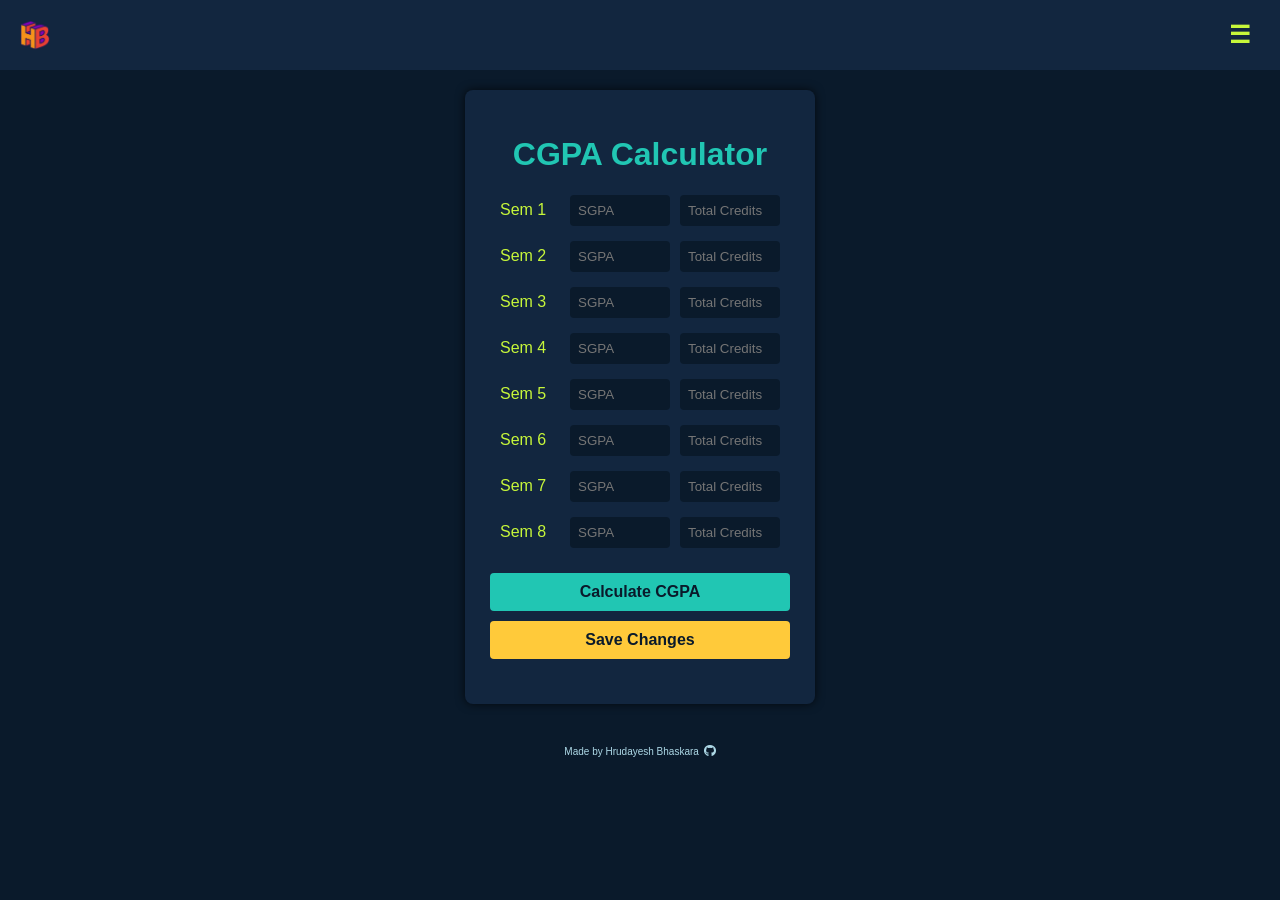
==== page1.html @ 1f822e14 "Update page1.html" ====
<!DOCTYPE html>
<html lang="en">

<head>
    <meta charset="UTF-8">
    <meta name="viewport" content="width=device-width, initial-scale=1.0">
    <title>CGPA Calculator</title>
    <link rel="stylesheet" href="https://cdnjs.cloudflare.com/ajax/libs/font-awesome/6.0.0-beta3/css/all.min.css">
    <style>
        html,
        body {
            height: 100%;
            margin: 0;
            display: flex;
            flex-direction: column;
        }

        body {
            font-family: Arial, sans-serif;
            background-color: #0a1a2b;
            /* Dark Navy Blue */
            color: #c7f73a;
            /* Lime Green */
            padding: 5px;
            margin: 0;
        }

        .header {
            position: fixed;
            top: 0;
            left: 0;
            right: 0;
            background-color: #12263f;
            /* Dark Navy Blue */
            color: #c7f73a;
            display: flex;
            justify-content: space-between;
            align-items: center;
            padding: 10px 20px;
            z-index: 1000;
            /* Ensure it stays on top */
        }

        .header .logo {
            display: flex;
            font-weight: bold;
            font-size: 24px;
        }

        .header .menu-btn {
            font-size: 24px;
            cursor: pointer;
            background: transparent;
            border: none;
            color: #c7f73a;
            width: 40px;
            /* Reduced width */
            height: 40px;
            /* Fixed height */
            display: flex;
            align-items: center;
            justify-content: center;
            padding-bottom: 20px;
        }

        .menu {
            position: fixed;
            top: 65px;
            /* Adjusted to appear below the header and ensure button visibility */
            right: 0;
            width: 170px;
            /* Slightly reduced width */
            background-color: #12263f;
            /* Same as header */
            color: #c7f73a;
            display: none;
            flex-direction: column;
            padding: 20px;
            /* Reduced padding */
            z-index: 1000;
            /*box-shadow: -2px 0 10px rgba(0, 0, 0, 0.7); /* Shadow to create a separation effect */
            border-radius: 4px;
            /* Rounded corners */
        }

        .menu a {
            text-decoration: none;
            color: #c7f73a;
            padding: 15px;
            /* Reduced gap between menu items */
            font-size: 16px;
            /* Adjusted font size */
        }

        .menu.active {
            display: flex;
            right: 0;
            /* Align to right edge */
        }

        .container {
            max-width: 100%;
            /* Full width to fit mobile screens */
            width: 350px;
            /* Fixed width for mobile compatibility */
            margin: 85px auto 20px;
            /* Adjust margin to avoid overlap with header */
            background-color: #12263f;
            padding: 25px;
            box-shadow: 0 0 10px rgba(0, 0, 0, 0.7);
            border-radius: 8px;
            box-sizing: border-box;
            /* Include padding and border in element's total width and height */
        }

        h1 {
            text-align: center;
            color: #21c6b3;
            /* Teal */
        }

        .semester-row {
            display: flex;
            justify-content: space-between;
            align-items: center;
            margin-bottom: 15px;
            padding-left: 10px;
            padding-right: 10px;
        }

        .semester-row label {
            flex: 1;
            text-align: left;
            margin-right: 10px;
            /* Increased gap between label and text box */
        }

        .semester-row input {
            padding: 8px;
            border-radius: 4px;
            background-color: #0a1a2b;
            color: #c7f73a;
            border: 1px solid #c7f73a;
            /* Border to highlight input */
            box-sizing: border-box;
            /* Ensure padding is included within width */
        }

        .semester-row input.sgpabox {
            width: 100px;
            /* Reduced length for SGPA */
            margin-right: 10px;
            /* Padding between SGPA and Credits box */
            border: none;
        }

        .semester-row input.creditsbox {
            width: 100px;
            /* Same length for Total Credits */
            border: none;
        }

        .save-btn {
            background-color: #ffca3a;
            color: #0a1a2b;
        }

        button {
            width: 100%;
            padding: 10px;
            background-color: #21c6b3;
            color: #0a1a2b;
            border: none;
            border-radius: 4px;
            cursor: pointer;
            font-size: 16px;
            font-weight: bold;
            margin-top: 10px;
        }

        button:hover {
            background-color: #1daaa1;
        }

        .result {
            text-align: center;
            margin-top: 20px;
            font-size: 1.5em;
            color: #21c6b3;
        }

        footer {
            background-color: transparent;
            /* No background color */
            color: lightblue;
            /* Light blue text color */
            text-align: center;
            padding: 20px;
            font-size: 10px;
        }

        footer a {
            margin-left: 2px; /* Space between text and the icon */
            font-size: 12px; /* Size of the GitHub icon */
            color: lightblue;
        }

        footer a:hover {
            color: #21c6b3; /* Change icon color on hover */
        }

        /* Remove arrows for number input fields */
        input[type=number]::-webkit-outer-spin-button,
        input[type=number]::-webkit-inner-spin-button {
            -webkit-appearance: none;
            margin: 0;
        }

        input[type=number] {
            -moz-appearance: textfield;
            /* Firefox */
        }
    </style>
</head>

<body>

    <div class="header">
        <!-- <div class="logo">HB</div> -->
        <div class="logo">
            <img src="logo.png" alt="Logo" style="width: 30px; height: 30px;">
        </div>
        <button class="menu-btn" onclick="toggleMenu()">☰</button>
    </div>

    <div class="menu" id="menu">
        <a href="index.html">SGPA Calculator</a>
        <a href="page1.html">CGPA Calculator</a>
    </div>

    <div class="container">
        <h1>CGPA Calculator</h1>

        <form id="cgpaForm">
            <div id="semesterList">
                <!-- Semesters will be dynamically added here -->
            </div>
            <button type="button" onclick="calculateCGPA()">Calculate CGPA</button>
            <button type="button" class="save-btn" onclick="saveChanges()">Save Changes</button>
            <div class="result" id="cgpaOutput"></div> <!-- Output display -->
        </form>
    </div>

    <!-- Footer -->
    <footer>
    Made by Hrudayesh Bhaskara
    <a href="https://github.com/HrudayeshB/GPA_Calculator" target="_blank" style="color: lightblue; text-decoration: none;">
        <i class="fab fa-github"></i>
    </a>
    </footer>

    <script>
        let semesterData = [];

        function renderSemesters() {
            const semesterList = document.getElementById('semesterList');
            semesterList.innerHTML = '';
            for (let i = 0; i < 8; i++) {
                const semesterDiv = document.createElement('div');
                semesterDiv.classList.add('semester-row');
                semesterDiv.innerHTML = `
                    <label>Sem ${i + 1}</label>
                    <input type="text" id="sgpa-${i + 1}" class="sgpabox" placeholder="SGPA">
                    <input type="number" id="credits-${i + 1}" class="creditsbox" placeholder="Total Credits">
                `;
                semesterList.appendChild(semesterDiv);
            }
        }

        function calculateCGPA() {
            let totalCredits = 0;
            let weightedSGPA = 0;

            for (let i = 1; i <= 8; i++) {
                const sgpa = parseFloat(document.getElementById(`sgpa-${i}`).value) || 0;
                const credits = parseFloat(document.getElementById(`credits-${i}`).value) || 0;
                weightedSGPA += sgpa * credits;
                totalCredits += credits;
            }

            const cgpa = totalCredits > 0 ? weightedSGPA / totalCredits : 0;
            document.getElementById('cgpaOutput').innerText = `CGPA: ${cgpa.toFixed(2)}`;
        }

        function saveChanges() {
            const savedData = [];
            for (let i = 1; i <= 8; i++) {
                const sgpa = document.getElementById(`sgpa-${i}`).value;
                const credits = document.getElementById(`credits-${i}`).value;
                if (sgpa || credits) {
                    savedData.push({ sgpa, credits });
                }
            }
            localStorage.setItem('semesterData', JSON.stringify(savedData));
        }

        function loadSavedData() {
            const savedData = JSON.parse(localStorage.getItem('semesterData'));
            if (savedData) {
                savedData.forEach((data, index) => {
                    if (index < 8) {
                        document.getElementById(`sgpa-${index + 1}`).value = data.sgpa;
                        document.getElementById(`credits-${index + 1}`).value = data.credits;
                    }
                });
            }
        }

        function toggleMenu() {
            const menu = document.getElementById('menu');
            menu.classList.toggle('active');
        }

        window.onload = function () {
            renderSemesters();
            loadSavedData();
        };
    </script>
</body>

</html>
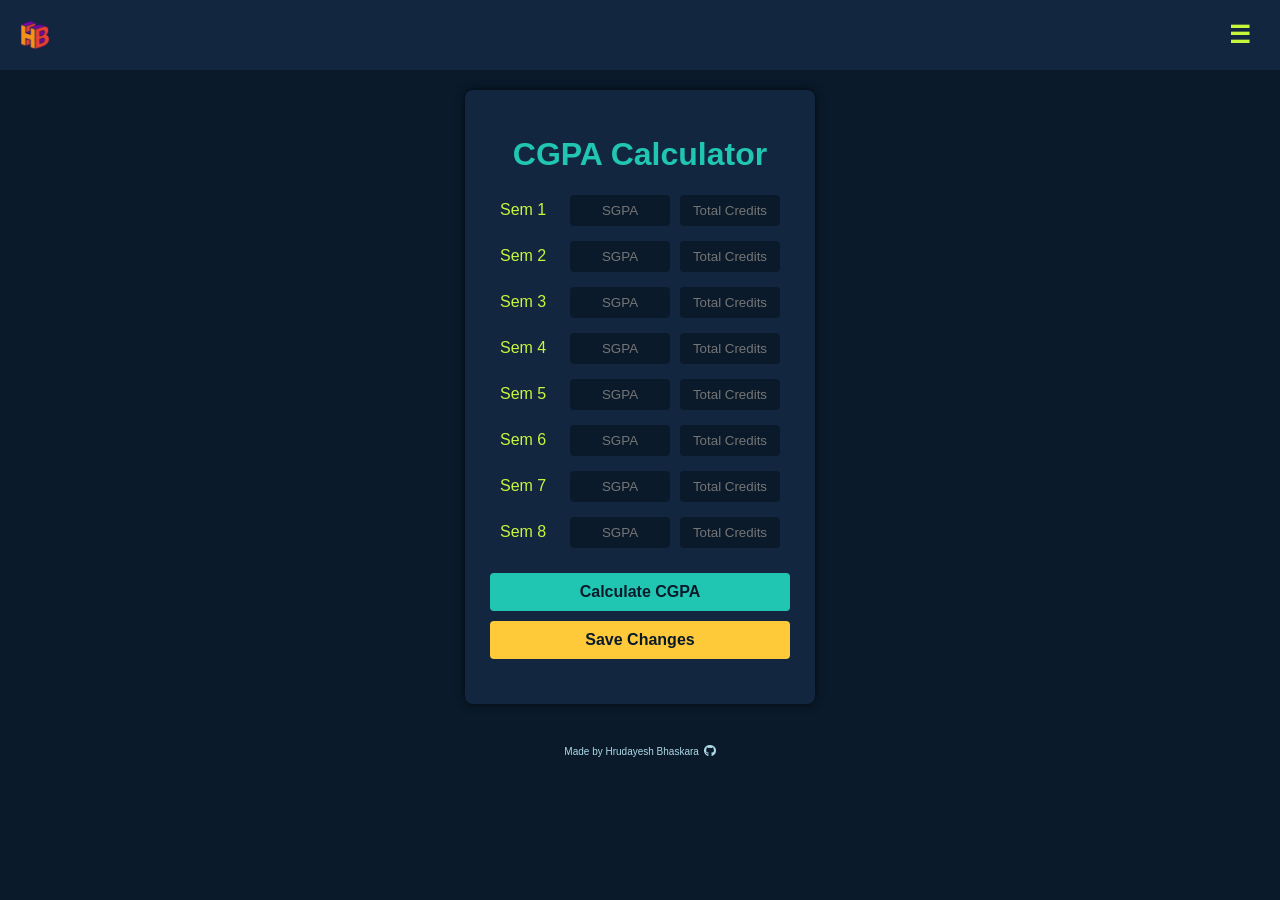
==== commit 7fd5cac8: "Update page1.html" ====
--- a/page1.html
+++ b/page1.html
@@ -152,12 +152,14 @@
             margin-right: 10px;
             /* Padding between SGPA and Credits box */
             border: none;
+            text-align: center;
         }
 
         .semester-row input.creditsbox {
             width: 100px;
             /* Same length for Total Credits */
             border: none;
+            text-align: center;
         }
 
         .save-btn {
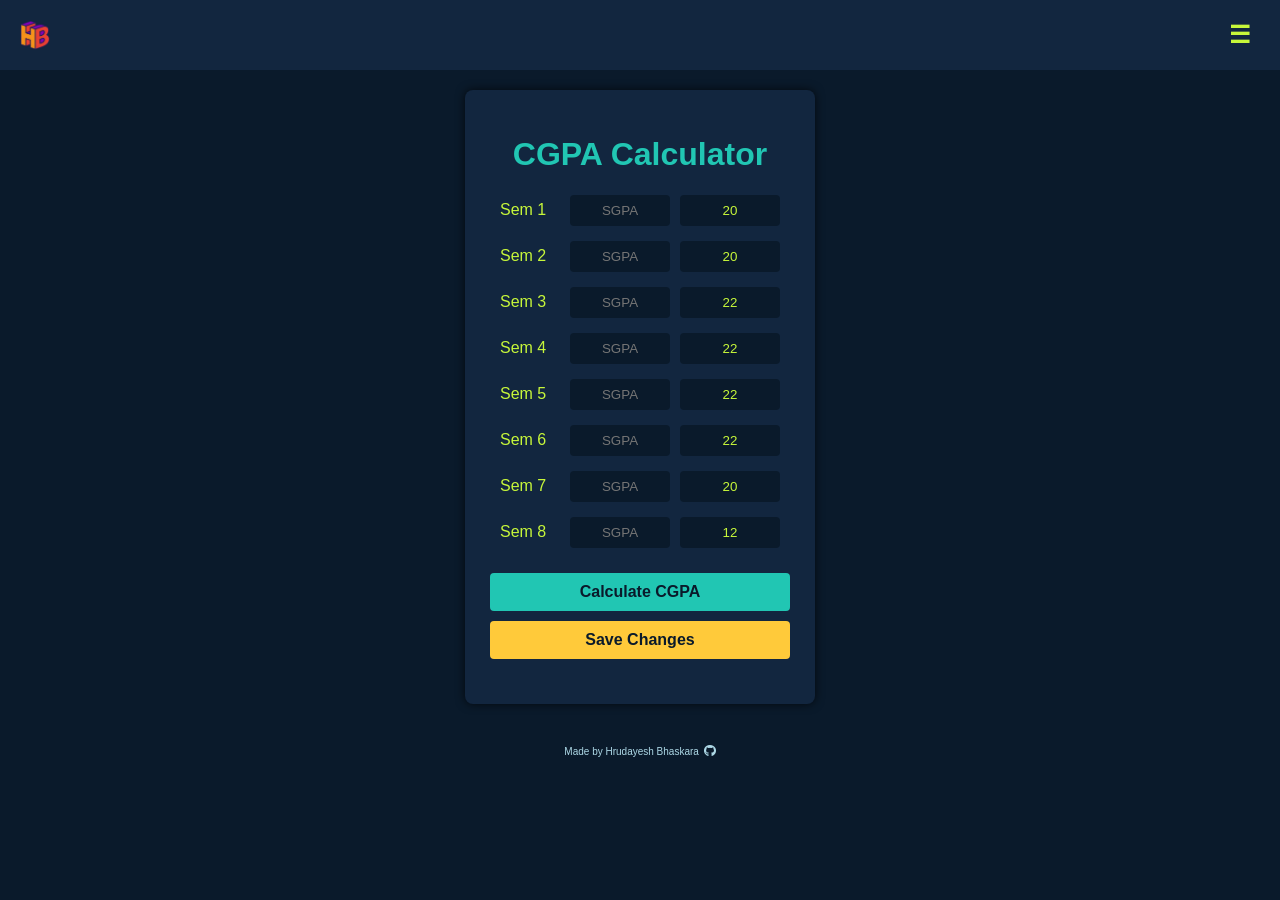
==== commit 3ead44a7: "Update page1.html" ====
--- a/page1.html
+++ b/page1.html
@@ -262,22 +262,31 @@
     </footer>
 
     <script>
-        let semesterData = [];
-
-        function renderSemesters() {
-            const semesterList = document.getElementById('semesterList');
-            semesterList.innerHTML = '';
-            for (let i = 0; i < 8; i++) {
-                const semesterDiv = document.createElement('div');
-                semesterDiv.classList.add('semester-row');
-                semesterDiv.innerHTML = `
-                    <label>Sem ${i + 1}</label>
-                    <input type="text" id="sgpa-${i + 1}" class="sgpabox" placeholder="SGPA">
-                    <input type="number" id="credits-${i + 1}" class="creditsbox" placeholder="Total Credits">
-                `;
-                semesterList.appendChild(semesterDiv);
-            }
-        }
+        let semesterData = [
+    { sgpa: '', credits: 20 },
+    { sgpa: '', credits: 20 },
+    { sgpa: '', credits: 22 },
+    { sgpa: '', credits: 22 },
+    { sgpa: '', credits: 22 },
+    { sgpa: '', credits: 22 },
+    { sgpa: '', credits: 20 },
+    { sgpa: '', credits: 12 }
+];
+
+function renderSemesters() {
+    const semesterList = document.getElementById('semesterList');
+    semesterList.innerHTML = '';
+    for (let i = 0; i < 8; i++) {
+        const semesterDiv = document.createElement('div');
+        semesterDiv.classList.add('semester-row');
+        semesterDiv.innerHTML = `
+            <label>Sem ${i + 1}</label>
+            <input type="text" id="sgpa-${i + 1}" class="sgpabox" placeholder="SGPA" value="${semesterData[i].sgpa}">
+            <input type="number" id="credits-${i + 1}" class="creditsbox" placeholder="Total Credits" value="${semesterData[i].credits}" min="0">
+        `;
+        semesterList.appendChild(semesterDiv);
+    }
+}
 
         function calculateCGPA() {
             let totalCredits = 0;
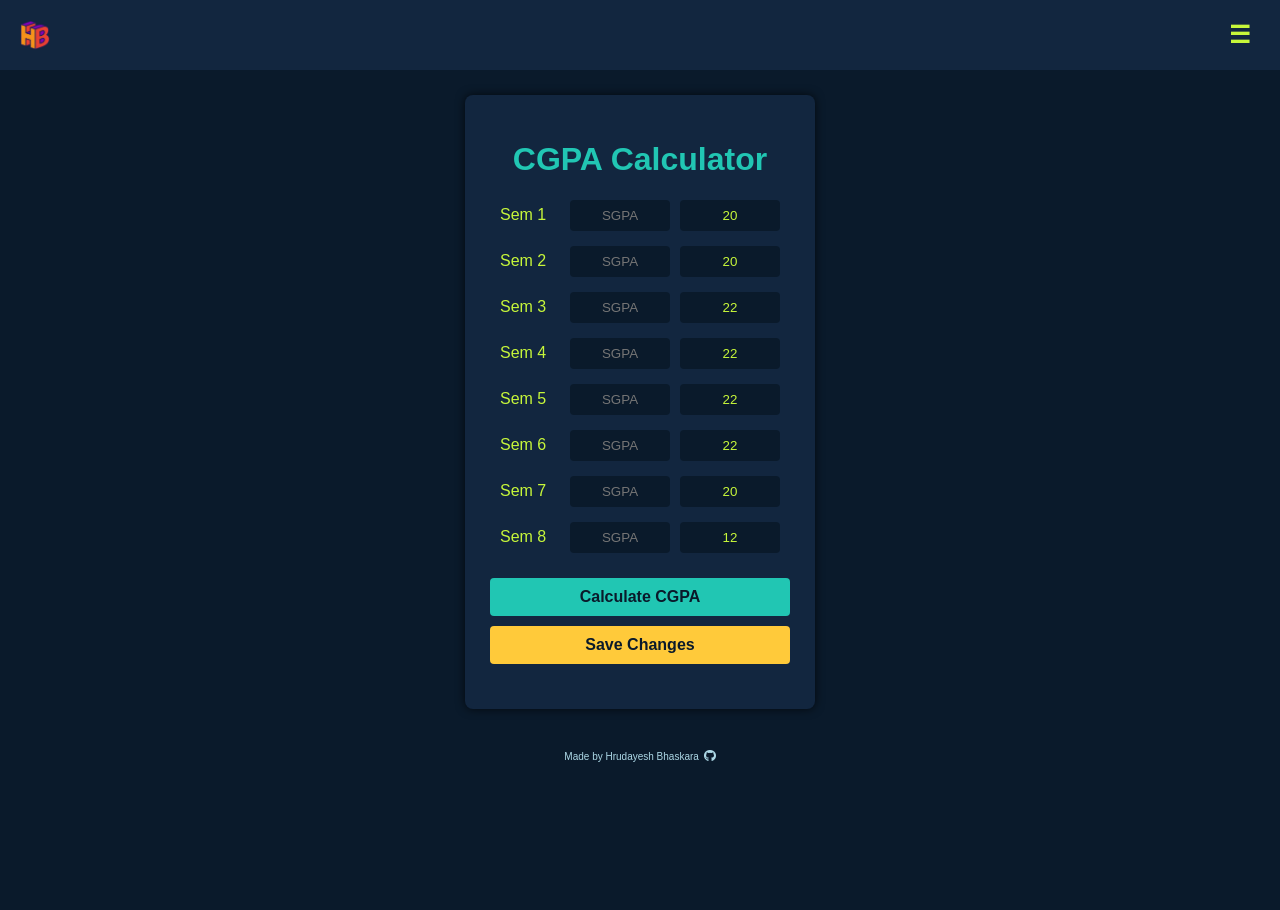
==== commit a789765e: "Added semesters and branches, Version 2.0" ====
--- a/page1.html
+++ b/page1.html
@@ -6,227 +6,11 @@
     <meta name="viewport" content="width=device-width, initial-scale=1.0">
     <title>CGPA Calculator</title>
     <link rel="stylesheet" href="https://cdnjs.cloudflare.com/ajax/libs/font-awesome/6.0.0-beta3/css/all.min.css">
-    <style>
-        html,
-        body {
-            height: 100%;
-            margin: 0;
-            display: flex;
-            flex-direction: column;
-        }
-
-        body {
-            font-family: Arial, sans-serif;
-            background-color: #0a1a2b;
-            /* Dark Navy Blue */
-            color: #c7f73a;
-            /* Lime Green */
-            padding: 5px;
-            margin: 0;
-        }
-
-        .header {
-            position: fixed;
-            top: 0;
-            left: 0;
-            right: 0;
-            background-color: #12263f;
-            /* Dark Navy Blue */
-            color: #c7f73a;
-            display: flex;
-            justify-content: space-between;
-            align-items: center;
-            padding: 10px 20px;
-            z-index: 1000;
-            /* Ensure it stays on top */
-        }
-
-        .header .logo {
-            display: flex;
-            font-weight: bold;
-            font-size: 24px;
-        }
-
-        .header .menu-btn {
-            font-size: 24px;
-            cursor: pointer;
-            background: transparent;
-            border: none;
-            color: #c7f73a;
-            width: 40px;
-            /* Reduced width */
-            height: 40px;
-            /* Fixed height */
-            display: flex;
-            align-items: center;
-            justify-content: center;
-            padding-bottom: 20px;
-        }
-
-        .menu {
-            position: fixed;
-            top: 65px;
-            /* Adjusted to appear below the header and ensure button visibility */
-            right: 0;
-            width: 170px;
-            /* Slightly reduced width */
-            background-color: #12263f;
-            /* Same as header */
-            color: #c7f73a;
-            display: none;
-            flex-direction: column;
-            padding: 20px;
-            /* Reduced padding */
-            z-index: 1000;
-            /*box-shadow: -2px 0 10px rgba(0, 0, 0, 0.7); /* Shadow to create a separation effect */
-            border-radius: 4px;
-            /* Rounded corners */
-        }
-
-        .menu a {
-            text-decoration: none;
-            color: #c7f73a;
-            padding: 15px;
-            /* Reduced gap between menu items */
-            font-size: 16px;
-            /* Adjusted font size */
-        }
-
-        .menu.active {
-            display: flex;
-            right: 0;
-            /* Align to right edge */
-        }
-
-        .container {
-            max-width: 100%;
-            /* Full width to fit mobile screens */
-            width: 350px;
-            /* Fixed width for mobile compatibility */
-            margin: 85px auto 20px;
-            /* Adjust margin to avoid overlap with header */
-            background-color: #12263f;
-            padding: 25px;
-            box-shadow: 0 0 10px rgba(0, 0, 0, 0.7);
-            border-radius: 8px;
-            box-sizing: border-box;
-            /* Include padding and border in element's total width and height */
-        }
-
-        h1 {
-            text-align: center;
-            color: #21c6b3;
-            /* Teal */
-        }
-
-        .semester-row {
-            display: flex;
-            justify-content: space-between;
-            align-items: center;
-            margin-bottom: 15px;
-            padding-left: 10px;
-            padding-right: 10px;
-        }
-
-        .semester-row label {
-            flex: 1;
-            text-align: left;
-            margin-right: 10px;
-            /* Increased gap between label and text box */
-        }
-
-        .semester-row input {
-            padding: 8px;
-            border-radius: 4px;
-            background-color: #0a1a2b;
-            color: #c7f73a;
-            border: 1px solid #c7f73a;
-            /* Border to highlight input */
-            box-sizing: border-box;
-            /* Ensure padding is included within width */
-        }
-
-        .semester-row input.sgpabox {
-            width: 100px;
-            /* Reduced length for SGPA */
-            margin-right: 10px;
-            /* Padding between SGPA and Credits box */
-            border: none;
-            text-align: center;
-        }
-
-        .semester-row input.creditsbox {
-            width: 100px;
-            /* Same length for Total Credits */
-            border: none;
-            text-align: center;
-        }
-
-        .save-btn {
-            background-color: #ffca3a;
-            color: #0a1a2b;
-        }
-
-        button {
-            width: 100%;
-            padding: 10px;
-            background-color: #21c6b3;
-            color: #0a1a2b;
-            border: none;
-            border-radius: 4px;
-            cursor: pointer;
-            font-size: 16px;
-            font-weight: bold;
-            margin-top: 10px;
-        }
-
-        button:hover {
-            background-color: #1daaa1;
-        }
-
-        .result {
-            text-align: center;
-            margin-top: 20px;
-            font-size: 1.5em;
-            color: #21c6b3;
-        }
-
-        footer {
-            background-color: transparent;
-            /* No background color */
-            color: lightblue;
-            /* Light blue text color */
-            text-align: center;
-            padding: 20px;
-            font-size: 10px;
-        }
-
-        footer a {
-            margin-left: 2px; /* Space between text and the icon */
-            font-size: 12px; /* Size of the GitHub icon */
-            color: lightblue;
-        }
-
-        footer a:hover {
-            color: #21c6b3; /* Change icon color on hover */
-        }
-
-        /* Remove arrows for number input fields */
-        input[type=number]::-webkit-outer-spin-button,
-        input[type=number]::-webkit-inner-spin-button {
-            -webkit-appearance: none;
-            margin: 0;
-        }
-
-        input[type=number] {
-            -moz-appearance: textfield;
-            /* Firefox */
-        }
-    </style>
+    <link rel="stylesheet" href="style.css">
 </head>
 
 <body>
-
+    <script src="script2.js"></script>
     <div class="header">
         <!-- <div class="logo">HB</div> -->
         <div class="logo">
@@ -260,83 +44,6 @@
         <i class="fab fa-github"></i>
     </a>
     </footer>
-
-    <script>
-        let semesterData = [
-    { sgpa: '', credits: 20 },
-    { sgpa: '', credits: 20 },
-    { sgpa: '', credits: 22 },
-    { sgpa: '', credits: 22 },
-    { sgpa: '', credits: 22 },
-    { sgpa: '', credits: 22 },
-    { sgpa: '', credits: 20 },
-    { sgpa: '', credits: 12 }
-];
-
-function renderSemesters() {
-    const semesterList = document.getElementById('semesterList');
-    semesterList.innerHTML = '';
-    for (let i = 0; i < 8; i++) {
-        const semesterDiv = document.createElement('div');
-        semesterDiv.classList.add('semester-row');
-        semesterDiv.innerHTML = `
-            <label>Sem ${i + 1}</label>
-            <input type="text" id="sgpa-${i + 1}" class="sgpabox" placeholder="SGPA" value="${semesterData[i].sgpa}">
-            <input type="number" id="credits-${i + 1}" class="creditsbox" placeholder="Total Credits" value="${semesterData[i].credits}" min="0">
-        `;
-        semesterList.appendChild(semesterDiv);
-    }
-}
-
-        function calculateCGPA() {
-            let totalCredits = 0;
-            let weightedSGPA = 0;
-
-            for (let i = 1; i <= 8; i++) {
-                const sgpa = parseFloat(document.getElementById(`sgpa-${i}`).value) || 0;
-                const credits = parseFloat(document.getElementById(`credits-${i}`).value) || 0;
-                weightedSGPA += sgpa * credits;
-                totalCredits += credits;
-            }
-
-            const cgpa = totalCredits > 0 ? weightedSGPA / totalCredits : 0;
-            document.getElementById('cgpaOutput').innerText = `CGPA: ${cgpa.toFixed(2)}`;
-        }
-
-        function saveChanges() {
-            const savedData = [];
-            for (let i = 1; i <= 8; i++) {
-                const sgpa = document.getElementById(`sgpa-${i}`).value;
-                const credits = document.getElementById(`credits-${i}`).value;
-                if (sgpa || credits) {
-                    savedData.push({ sgpa, credits });
-                }
-            }
-            localStorage.setItem('semesterData', JSON.stringify(savedData));
-        }
-
-        function loadSavedData() {
-            const savedData = JSON.parse(localStorage.getItem('semesterData'));
-            if (savedData) {
-                savedData.forEach((data, index) => {
-                    if (index < 8) {
-                        document.getElementById(`sgpa-${index + 1}`).value = data.sgpa;
-                        document.getElementById(`credits-${index + 1}`).value = data.credits;
-                    }
-                });
-            }
-        }
-
-        function toggleMenu() {
-            const menu = document.getElementById('menu');
-            menu.classList.toggle('active');
-        }
-
-        window.onload = function () {
-            renderSemesters();
-            loadSavedData();
-        };
-    </script>
 </body>
 
 </html>
--- a/style.css
+++ b/style.css
@@ -0,0 +1,485 @@
+html,
+body {
+    height: 100%;
+    margin: 0;
+    display: flex;
+    flex-direction: column;
+    font-family: Arial, sans-serif;
+    background-color: #0a1a2b;
+    color: #c7f73a;
+    padding: 5px;
+}
+
+.header {
+    position: fixed;
+    top: 0;
+    left: 0;
+    right: 0;
+    background-color: #12263f;
+    color: #c7f73a;
+    display: flex;
+    justify-content: space-between;
+    align-items: center;
+    padding: 10px 20px;
+    z-index: 1000;
+}
+
+.header .logo {
+    font-weight: bold;
+    font-size: 24px;
+    display: flex;
+}
+
+.header .menu-btn {
+    font-size: 24px;
+    cursor: pointer;
+    background: transparent;
+    border: none;
+    color: #c7f73a;
+    width: 40px;
+    height: 40px;
+    display: flex;
+    align-items: center;
+    justify-content: center;
+    padding-bottom: 20px;
+    transition: color 0.2s ease;
+}
+
+.menu {
+    position: fixed;
+    top: 65px;
+    right: 0;
+    width: 170px;
+    background-color: #12263f;
+    color: #c7f73a;
+    display: none;
+    flex-direction: column;
+    padding: 20px;
+    border-radius: 4px;
+    z-index: 1000;
+}
+
+.menu.active {
+    display: flex;
+}
+
+.menu a {
+    text-decoration: none;
+    color: #c7f73a;
+    padding: 15px;
+    font-size: 16px;
+    transition: color 0.2s ease;
+}
+
+.menu a:hover {
+    color: #ffca3a;
+}
+
+.container {
+    max-width: 100%;
+    margin: 85px auto 20px;
+    background-color: #12263f;
+    padding: 20px;
+    width: 350px;
+    box-shadow: 0 0 10px rgba(0, 0, 0, 0.7);
+    border-radius: 8px;
+    box-sizing: border-box;
+}
+
+h1,
+h2 {
+    text-align: center;
+    color: #21c6b3;
+    font-weight: bold;
+}
+
+.course-row,
+.course-edit {
+    display: flex;
+    justify-content: space-between;
+    align-items: center;
+    margin-bottom: 15px;
+    padding: 0 15px;
+}
+
+.course-row label,
+.course-edit input {
+    margin-right: 10px;
+    flex: 1;
+    text-align: left;
+}
+
+select {
+    width: 50%;
+    padding: 8px 10px;
+    background-color: #0a1a2b;
+    color: #c7f73a;
+    border: none;
+    border-radius: 4px;
+    font-size: 14px;
+    appearance: none;
+    background-image: url("data:image/svg+xml,%3Csvg xmlns='http://www.w3.org/2000/svg' viewBox='0 0 10 5'%3E%3Cpath fill='%23c7f73a' d='M0 0l5 5 5-5z'/%3E%3C/svg%3E");
+    background-repeat: no-repeat;
+    background-position: calc(100% - 10px) center;
+    background-size: 12px;
+    transition: background-color 0.2s ease;
+}
+
+button {
+    width: 100%;
+    padding: 10px;
+    background-color: #21c6b3;
+    color: #0a1a2b;
+    border: none;
+    border-radius: 4px;
+    cursor: pointer;
+    font-size: 16px;
+    font-weight: bold;
+    margin-top: 10px;
+    transition: background-color 0.2s ease;
+}
+
+button:hover {
+    background-color: #1daaa1;
+}
+
+.edit-btn {
+    background-color: #ffca3a;
+    color: #0a1a2b;
+    transition: background-color 0.2s ease;
+}
+
+.arrow-btn {
+    cursor: pointer;
+    color: black;
+    background-color: limegreen;
+    margin-right: 10px;
+    border: none;
+    border-radius: 4px;
+    width: 24px;
+    height: 24px;
+    display: flex;
+    justify-content: center;
+    align-items: center;
+    transition: background-color 0.2s ease;
+}
+
+.delete-btn {
+    background-color: rgb(179, 10, 10);
+    border: none;
+    border-radius: 8px;
+    padding: 5px;
+    cursor: pointer;
+    display: flex;
+    justify-content: center;
+    align-items: center;
+    width: 30px;
+    height: 30px;
+    transition: background-color 0.2s ease;
+}
+
+.delete-btn img {
+    width: 18px;
+    height: 18px;
+}
+
+.course-edit input[type="text"],
+.course-edit input[type="number"] {
+    padding: 8px;
+    border-radius: 4px;
+    background-color: #0a1a2b;
+    color: #c7f73a;
+    margin-right: 10px;
+    flex: 1;
+    max-width: 130px;
+    border: none;
+    transition: background-color 0.2s ease;
+}
+
+input[type=number]::-webkit-outer-spin-button,
+input[type=number]::-webkit-inner-spin-button {
+    -webkit-appearance: none;
+    margin: 0;
+}
+
+input[type=number] {
+    -moz-appearance: textfield;
+}
+
+#branches h3,
+#semesters h3 {
+    font-size: 20px;
+    text-align: center;
+    margin-bottom: 10px;
+}
+
+.branch-btn,
+.semester-btn {
+    background-color: #21c6b3;
+    color: #0a1a2b;
+    border: none;
+    border-radius: 4px;
+    padding: 10px 20px;
+    margin: 5px;
+    font-size: 14px;
+    font-weight: bold;
+    cursor: pointer;
+    transition: background-color 0.2s ease;
+}
+
+.branch-btn:hover,
+.semester-btn:hover {
+    background-color: #ffca3a;
+    color: #0a1a2b;
+}
+
+.result {
+    text-align: center;
+    margin-top: 20px;
+    font-size: 1.5em;
+    color: #21c6b3;
+}
+
+footer {
+    background-color: transparent;
+    color: lightblue;
+    text-align: center;
+    padding: 20px 0;
+    font-size: 10px;
+}
+
+footer a {
+    margin-left: 2px;
+    font-size: 12px;
+    color: lightblue;
+    transition: color 0.2s ease;
+}
+
+footer a:hover {
+    color: #21c6b3;
+}
+
+.edit-container {
+    display: none;
+    margin-top: 20px;
+}
+
+
+
+/* Page 1 */
+
+html,
+body {
+    height: 100%;
+    margin: 0;
+    display: flex;
+    flex-direction: column;
+}
+
+body {
+    font-family: Arial, sans-serif;
+    background-color: #0a1a2b;
+    /* Dark Navy Blue */
+    color: #c7f73a;
+    /* Lime Green */
+    padding: 5px;
+    margin: 0;
+}
+
+.header {
+    position: fixed;
+    top: 0;
+    left: 0;
+    right: 0;
+    background-color: #12263f;
+    /* Dark Navy Blue */
+    color: #c7f73a;
+    display: flex;
+    justify-content: space-between;
+    align-items: center;
+    padding: 10px 20px;
+    z-index: 1000;
+    /* Ensure it stays on top */
+}
+
+.header .logo {
+    display: flex;
+    font-weight: bold;
+    font-size: 24px;
+}
+
+.header .menu-btn {
+    font-size: 24px;
+    cursor: pointer;
+    background: transparent;
+    border: none;
+    color: #c7f73a;
+    width: 40px;
+    /* Reduced width */
+    height: 40px;
+    /* Fixed height */
+    display: flex;
+    align-items: center;
+    justify-content: center;
+    padding-bottom: 20px;
+}
+
+.menu {
+    position: fixed;
+    top: 65px;
+    /* Adjusted to appear below the header and ensure button visibility */
+    right: 0;
+    width: 170px;
+    /* Slightly reduced width */
+    background-color: #12263f;
+    /* Same as header */
+    color: #c7f73a;
+    display: none;
+    flex-direction: column;
+    padding: 20px;
+    /* Reduced padding */
+    z-index: 1000;
+    /*box-shadow: -2px 0 10px rgba(0, 0, 0, 0.7); /* Shadow to create a separation effect */
+    border-radius: 4px;
+    /* Rounded corners */
+}
+
+.menu a {
+    text-decoration: none;
+    color: #c7f73a;
+    padding: 15px;
+    /* Reduced gap between menu items */
+    font-size: 16px;
+    /* Adjusted font size */
+}
+
+.menu.active {
+    display: flex;
+    right: 0;
+    /* Align to right edge */
+}
+
+.container {
+    max-width: 100%;
+    /* Full width to fit mobile screens */
+    width: 350px;
+    /* Fixed width for mobile compatibility */
+    margin: 85px auto 20px;
+    /* Adjust margin to avoid overlap with header */
+    background-color: #12263f;
+    padding: 25px;
+    box-shadow: 0 0 10px rgba(0, 0, 0, 0.7);
+    border-radius: 8px;
+    box-sizing: border-box;
+    /* Include padding and border in element's total width and height */
+}
+
+h1 {
+    text-align: center;
+    color: #21c6b3;
+    /* Teal */
+}
+
+.semester-row {
+    display: flex;
+    justify-content: space-between;
+    align-items: center;
+    margin-bottom: 15px;
+    padding-left: 10px;
+    padding-right: 10px;
+}
+
+.semester-row label {
+    flex: 1;
+    text-align: left;
+    margin-right: 10px;
+    /* Increased gap between label and text box */
+}
+
+.semester-row input {
+    padding: 8px;
+    border-radius: 4px;
+    background-color: #0a1a2b;
+    color: #c7f73a;
+    border: 1px solid #c7f73a;
+    /* Border to highlight input */
+    box-sizing: border-box;
+    /* Ensure padding is included within width */
+}
+
+.semester-row input.sgpabox {
+    width: 100px;
+    /* Reduced length for SGPA */
+    margin-right: 10px;
+    /* Padding between SGPA and Credits box */
+    border: none;
+    text-align: center;
+}
+
+.semester-row input.creditsbox {
+    width: 100px;
+    /* Same length for Total Credits */
+    border: none;
+    text-align: center;
+}
+
+.save-btn {
+    background-color: #ffca3a;
+    color: #0a1a2b;
+}
+
+button {
+    width: 100%;
+    padding: 10px;
+    background-color: #21c6b3;
+    color: #0a1a2b;
+    border: none;
+    border-radius: 4px;
+    cursor: pointer;
+    font-size: 16px;
+    font-weight: bold;
+    margin-top: 10px;
+}
+
+button:hover {
+    background-color: #1daaa1;
+}
+
+.result {
+    text-align: center;
+    margin-top: 20px;
+    font-size: 1.5em;
+    color: #21c6b3;
+}
+
+footer {
+    background-color: transparent;
+    /* No background color */
+    color: lightblue;
+    /* Light blue text color */
+    text-align: center;
+    padding: 20px;
+    font-size: 10px;
+}
+
+footer a {
+    margin-left: 2px; /* Space between text and the icon */
+    font-size: 12px; /* Size of the GitHub icon */
+    color: lightblue;
+}
+
+footer a:hover {
+    color: #21c6b3; /* Change icon color on hover */
+}
+
+/* Remove arrows for number input fields */
+input[type=number]::-webkit-outer-spin-button,
+input[type=number]::-webkit-inner-spin-button {
+    -webkit-appearance: none;
+    margin: 0;
+}
+
+input[type=number] {
+    -moz-appearance: textfield;
+    /* Firefox */
+}
